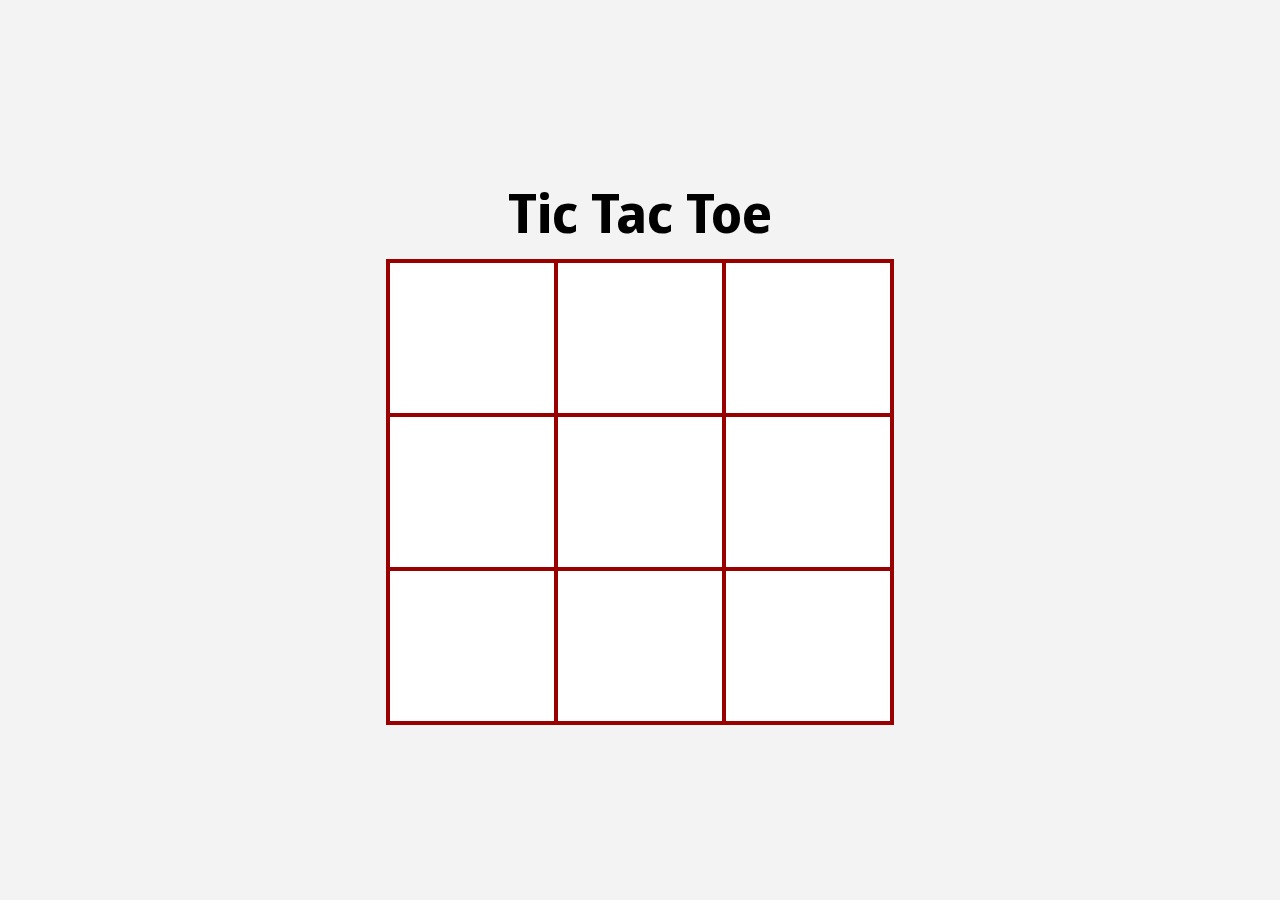
==== TicTacToe.html @ bcd7e83f "Imported from school repo" ====
<!DOCTYPE html>
<html lang="en">
<head>
    <meta charset="UTF-8">
    <meta http-equiv="X-UA-Compatible" content="IE=edge">
    <meta name="viewport" content="width=device-width, initial-scale=1.0">
    <title>Tic Tac Toe</title>
    <link rel="stylesheet" href="css/styles.css">
</head>
<body>
    <div>
        <!--<p contenteditable>Hi this is an editable text</p>-->
        <h1>Tic Tac Toe</h1>
        <!-- TicTacToe Table -->
        <div id="tictactoe">
            <div></div>
            <div></div>
            <div></div>
            <div></div>
            <div></div>
            <div></div>
            <div></div>
            <div></div>
            <div></div>
        </div>
        <!-- Name
        <div id="NameForm">
            <div>
                <h1>CHANGER VOTRE NOM</h1>
                <span></span>
                <div>
                    <input type="text" placeholder="Votre nom" id="Nom"/>
                    <a>Random</a>
                    <button>Changer</button>
                </div>
            </div>
        </div>-->
    </div>
    <script src="scripts/TicTacToe.js"></script>
</body>
</html>
---- css/styles.css ----
/* import NOTO SANS */
@import url('https://fonts.googleapis.com/css2?family=Noto+Sans+Display:ital,wght@0,100;0,200;0,300;0,400;0,500;0,600;0,700;0,800;0,900;1,100;1,200;1,300;1,400;1,500;1,600;1,700;1,800;1,900&display=swap');

:root{
    --white: white;
    --red: rgb(153, 0, 0);
    --blue: blue;
    --black: #2a2a2a;
}

html, body{
    width: 100%;
    height: 100%;
}

* {
    margin: 0;
    padding: 0;
}

h1,h2,h3,h4,h5,h6,p,span{
    cursor: default;
    --black: #2a2a2a;
}

body{
    text-align: center;
    background-color: #f3f3f3;
    font-family: 'Noto Sans Display', sans-serif;
    display: flex;
    justify-content: center;
    align-items: center;
}

body > div{
    width: 100%;
    max-width: 600px;
}

button{
    height: 40px;
    max-width: 200px;
    width: 100%;
    border-radius: 10px;
    border: 0;
    cursor: pointer;
}

    button:active{
        transform: translateY(1px);
    }

#tictactoe{
    display: inline-grid;
    position: relative;
    width: 100%;
    max-width: 500px;
    grid-gap: 4px;
    border: 4px solid var(--red);
    background-color: var(--red);
    grid-template-columns: auto auto auto;
    margin-top: 10px;
}

h1{
    font-size: 40pt;
}

#tictactoe > div{
    display: flex;
    justify-content: center;
    align-items: center;
    height: 150px;
    background-color: var(--white);
    cursor: pointer;
    transition: background-color 0.1s;
}

    #tictactoe > div:hover{
        background-color: var(--red);
        transition: background-color 0.1s;
    }


#tictactoe img{
    height: 60px;
    width: auto;
    position: absolute;
    pointer-events: none;
}

.played{
    background-color: rgb(231, 175, 175)!important;
}

#winning_fiesta{
    position: absolute;
    width: 100%;
    height: 100%;
    background-color: rgba(0, 0, 0, 0.6);
    top:0;left: 0;right: 0;bottom: 0;
    color: white;
    z-index: 10;
    display: flex;
    justify-content: center;
    align-items: center;
    overflow: hidden;
}

#winning_fiesta button{
    background-color: var(--white);
}

    #winning_fiesta button:hover{
        background-color: #e3e3e3;
    }

.confetti > div {
    width: 15px;
    height: 15px;
    background-color: #f2d74e;
    position: absolute;
    top: -10px;
    left: 50%;
    animation: confetti 5s ease-in-out -2s infinite;
    transform-origin: left top;
}

.confetti > div:nth-child(1) {
    background-color: #f2d74e; left: 10%; animation-delay: 0;
}
.confetti > div:nth-child(2) {
    background-color: #95c3de; left: 20%; animation-delay: -5s;
}
.confetti > div:nth-child(3) {
    background-color: #ff9a91; left: 30%; animation-delay: -3s;
}
.confetti > div:nth-child(4) {
    background-color: #f2d74e; left: 40%; animation-delay: -2.5s;
}
.confetti > div:nth-child(5) {
    background-color: #95c3de; left: 50%; animation-delay: -4s;
}
.confetti > div:nth-child(6) {
    background-color: #ff9a91; left: 60%; animation-delay: -6s;
}
.confetti > div:nth-child(7) {
    background-color: #f2d74e; left: 70%; animation-delay: -1.5s;
}
.confetti > div:nth-child(8) {
    background-color: #95c3de; left: 80%; animation-delay: -2s;
}
.confetti > div:nth-child(9) {
    background-color: #ff9a91; left: 90%; animation-delay: -3.5s;
}
.confetti > div:nth-child(10) {
    background-color: #f2d74e; left: 100%; animation-delay: -2.5s;
}

@keyframes confetti {
    0% { transform: rotateZ(15deg) rotateY(0deg) translate(0,0); }
    25% { transform: rotateZ(5deg) rotateY(360deg) translate(-5vw,20vh); }
    50% { transform: rotateZ(15deg) rotateY(720deg) translate(5vw,60vh); }
    75% { transform: rotateZ(5deg) rotateY(1080deg) translate(-10vw,80vh); }
    100% { transform: rotateZ(15deg) rotateY(1440deg) translate(10vw,110vh); }
}
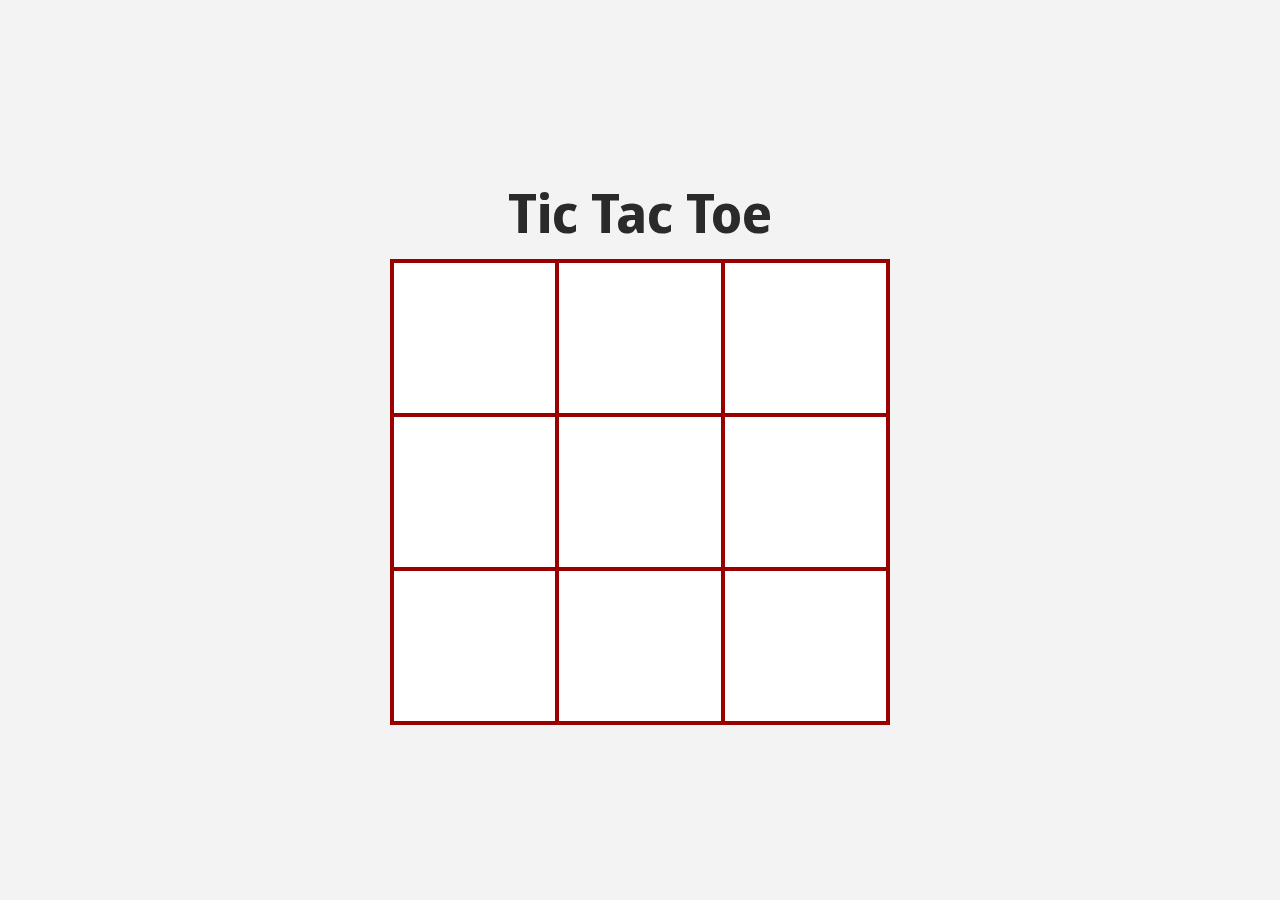
==== commit 5571864d: "Added a theme switcher function" ====
--- a/TicTacToe.html
+++ b/TicTacToe.html
@@ -5,6 +5,7 @@
     <meta http-equiv="X-UA-Compatible" content="IE=edge">
     <meta name="viewport" content="width=device-width, initial-scale=1.0">
     <title>Tic Tac Toe</title>
+    <link rel="stylesheet" href="css/WhiteTheme.css">
     <link rel="stylesheet" href="css/styles.css">
 </head>
 <body>
@@ -36,6 +37,7 @@
             </div>
         </div>-->
     </div>
+    <script src="scripts/Theme.js"></script>
     <script src="scripts/TicTacToe.js"></script>
 </body>
 </html>--- a/css/WhiteTheme.css
+++ b/css/WhiteTheme.css
@@ -0,0 +1,10 @@
+:root{
+    --white: white;
+    --dark-white: #f3f3f3;
+    --played: rgb(231, 175, 175);
+    --red: rgb(153, 0, 0);
+    --blue: blue;
+    --light-black: #e3e3e3;
+    --overlay: rgba(0, 0, 0, 0.6);
+    --black: #2a2a2a;
+}--- a/css/styles.css
+++ b/css/styles.css
@@ -1,12 +1,5 @@
 /* import NOTO SANS */
 @import url('https://fonts.googleapis.com/css2?family=Noto+Sans+Display:ital,wght@0,100;0,200;0,300;0,400;0,500;0,600;0,700;0,800;0,900;1,100;1,200;1,300;1,400;1,500;1,600;1,700;1,800;1,900&display=swap');
-
-:root{
-    --white: white;
-    --red: rgb(153, 0, 0);
-    --blue: blue;
-    --black: #2a2a2a;
-}
 
 html, body{
     width: 100%;
@@ -20,12 +13,12 @@
 
 h1,h2,h3,h4,h5,h6,p,span{
     cursor: default;
-    --black: #2a2a2a;
+    color: var(--black);
 }
 
 body{
     text-align: center;
-    background-color: #f3f3f3;
+    background-color: var(--dark-white);
     font-family: 'Noto Sans Display', sans-serif;
     display: flex;
     justify-content: center;
@@ -54,7 +47,7 @@
     display: inline-grid;
     position: relative;
     width: 100%;
-    max-width: 500px;
+    max-width: 492px;
     grid-gap: 4px;
     border: 4px solid var(--red);
     background-color: var(--red);
@@ -90,16 +83,16 @@
 }
 
 .played{
-    background-color: rgb(231, 175, 175)!important;
+    background-color: var(--played)!important;
 }
 
 #winning_fiesta{
     position: absolute;
     width: 100%;
     height: 100%;
-    background-color: rgba(0, 0, 0, 0.6);
+    background-color: var(--overlay);
     top:0;left: 0;right: 0;bottom: 0;
-    color: white;
+    color: var(--white);
     z-index: 10;
     display: flex;
     justify-content: center;
@@ -107,12 +100,16 @@
     overflow: hidden;
 }
 
+#winning_fiesta h1{
+    color: var(--white);
+}
+
 #winning_fiesta button{
     background-color: var(--white);
 }
 
     #winning_fiesta button:hover{
-        background-color: #e3e3e3;
+        background-color: var(--light-black);
     }
 
 .confetti > div {
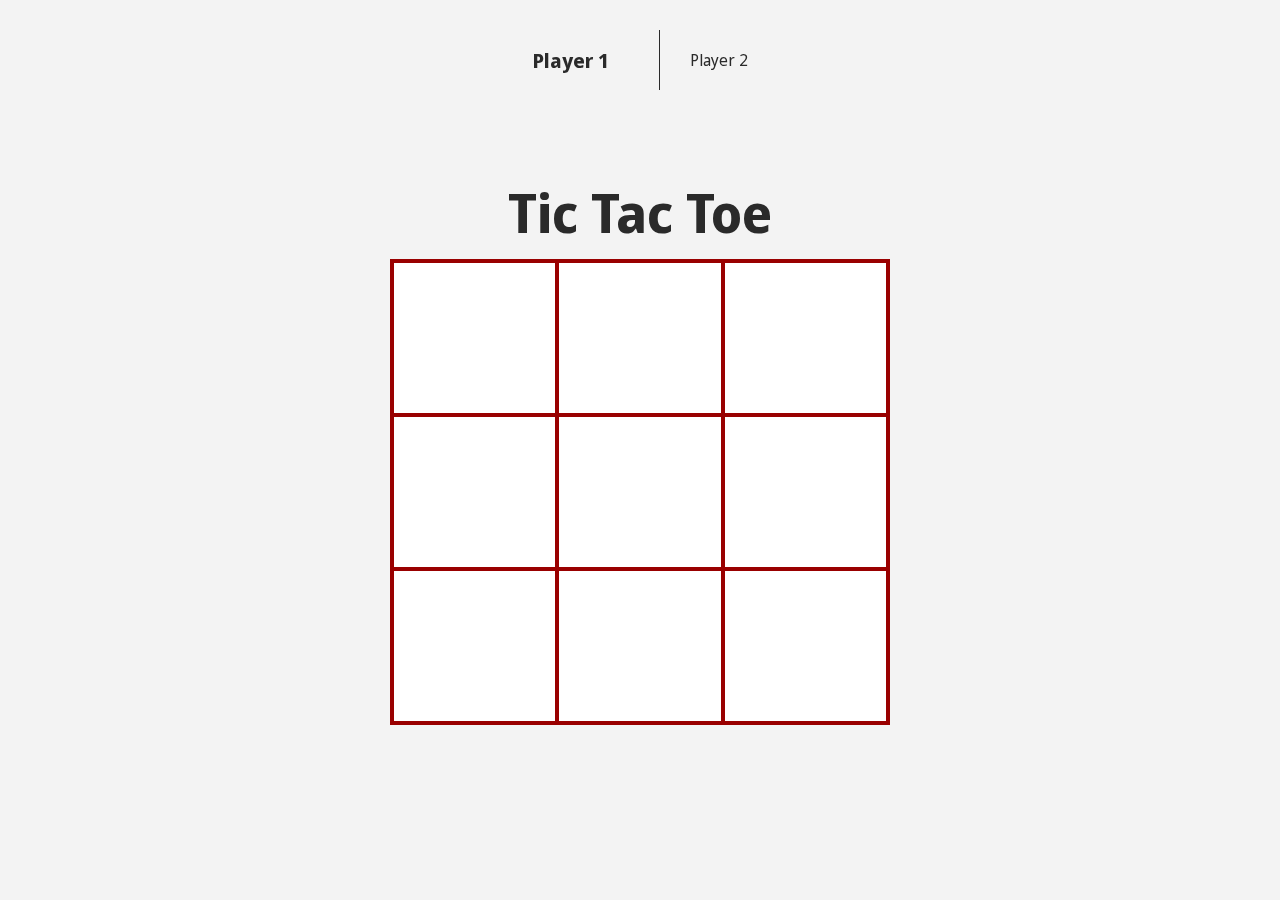
==== commit 4e67eb0a: "modif from school" ====
--- a/TicTacToe.html
+++ b/TicTacToe.html
@@ -10,6 +10,11 @@
 </head>
 <body>
     <div>
+        <div id="players_overlay">
+            <p class="active_player">Player 1</p>
+            <div></div>
+            <p>Player 2</p>
+        </div>
         <!--<p contenteditable>Hi this is an editable text</p>-->
         <h1>Tic Tac Toe</h1>
         <!-- TicTacToe Table -->
@@ -38,6 +43,7 @@
         </div>-->
     </div>
     <script src="scripts/Theme.js"></script>
-    <script src="scripts/TicTacToe.js"></script>
+    <!-- <script src="scripts/TicTacToe.js"></script> -->
+    <script src="scripts/NewTicTacToe.js"></script>
 </body>
 </html>--- a/css/styles.css
+++ b/css/styles.css
@@ -42,6 +42,45 @@
     button:active{
         transform: translateY(1px);
     }
+
+
+
+
+#players_overlay{
+    position: fixed;
+    width: 100%;
+    top: 30px;
+    left: 0;
+    display: flex;
+    justify-content: center;
+    align-items: center;
+}
+
+    #players_overlay p{
+        font-size: 12pt;
+        font-weight: normal;
+        transition: all 0.4s;
+    }
+
+    #players_overlay .active_player{
+        font-size: 15pt;
+        font-weight: bold;
+        transition: all 0.4s;
+    }
+
+    #players_overlay div{
+        width: 1px;
+        height: 60px;
+        background-color: var(--black);
+        margin-right: 30px;
+        margin-left: 50px;
+    }
+
+
+
+
+
+
 
 #tictactoe{
     display: inline-grid;
@@ -86,6 +125,9 @@
     background-color: var(--played)!important;
 }
 
+
+
+
 #winning_fiesta{
     position: absolute;
     width: 100%;
@@ -117,10 +159,11 @@
     height: 15px;
     background-color: #f2d74e;
     position: absolute;
-    top: -10px;
+    top: -250px;
     left: 50%;
     animation: confetti 5s ease-in-out -2s infinite;
     transform-origin: left top;
+    animation-iteration-count: 1;
 }
 
 .confetti > div:nth-child(1) {
@@ -159,6 +202,7 @@
     25% { transform: rotateZ(5deg) rotateY(360deg) translate(-5vw,20vh); }
     50% { transform: rotateZ(15deg) rotateY(720deg) translate(5vw,60vh); }
     75% { transform: rotateZ(5deg) rotateY(1080deg) translate(-10vw,80vh); }
-    100% { transform: rotateZ(15deg) rotateY(1440deg) translate(10vw,110vh); }
-}
-
+    90% { opacity: 1; }
+    100% { transform: rotateZ(15deg) rotateY(1440deg) translate(10vw,110vh); opacity: 0;}
+}
+
